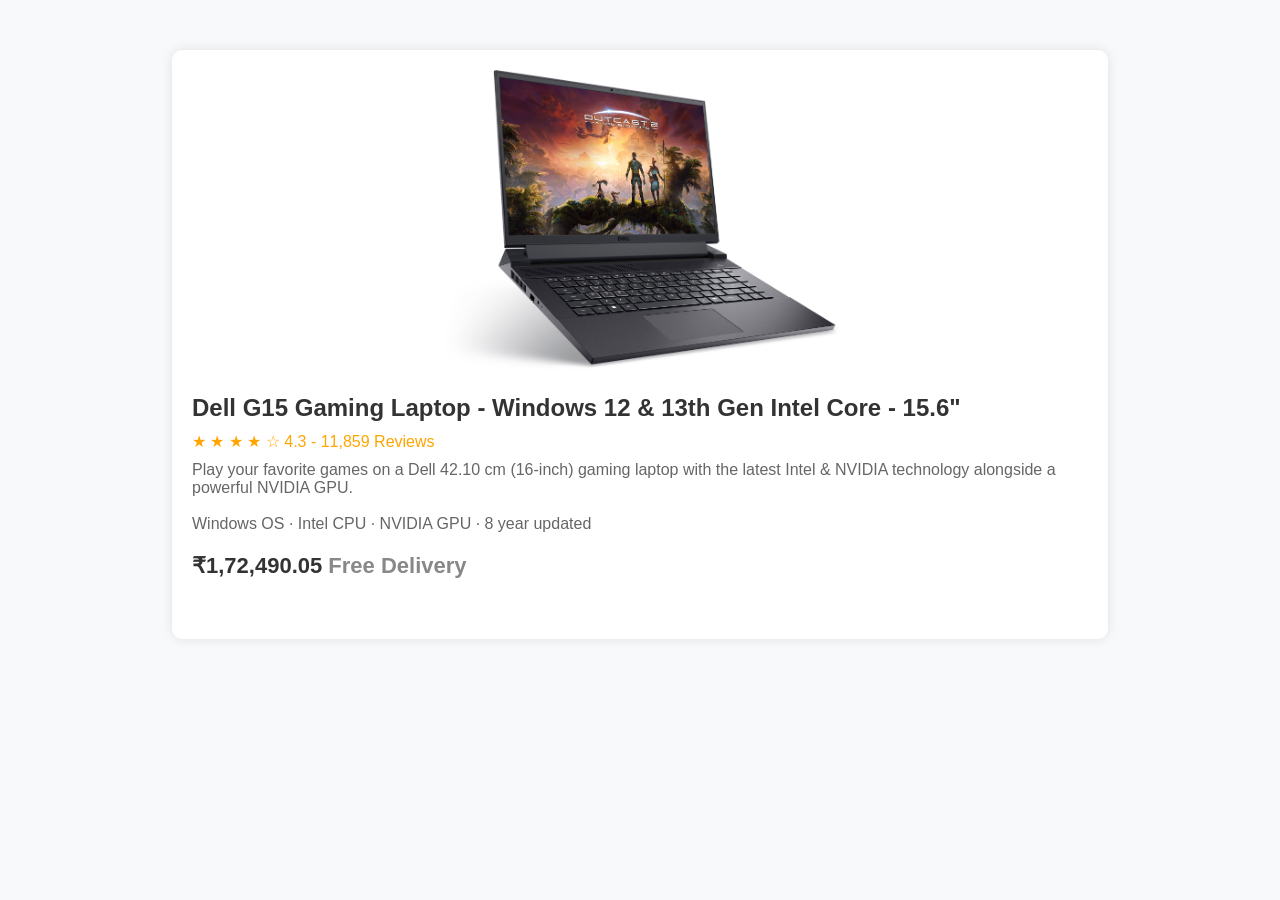
==== DELL.HTML @ 5c488a1d "Update product description to include 8 year updated information" ====
<!DOCTYPE html>
<html lang="en">
<head>
    <meta charset="UTF-8">
    <meta name="viewport" content="width=device-width, initial-scale=1.0">
    <title>Dell G15 Gaming Laptop</title>
    <style>
        body {
            font-family: Arial, sans-serif;
            background-color: #f8f9fa;
            margin: 0;
            padding: 0;
        }
        .product-container {
            width: 70%;
            margin: 50px auto;
            background-color: #fff;
            box-shadow: 0px 0px 12px rgba(0, 0, 0, 0.1);
            border-radius: 10px;
            padding: 20px;
        }
        .product-image {
            text-align: center;
        }
        .product-image img {
            width: 80%;
            max-width: 400px;
            border-radius: 8px;
        }
        .product-info {
            padding: 20px 0;
        }
        .product-title {
            font-size: 24px;
            font-weight: bold;
            margin-bottom: 10px;
            color: #333;
        }
        .product-rating {
            color: #ffa500;
            margin-bottom: 10px;
        }
        .product-description {
            font-size: 16px;
            color: #666;
            margin-bottom: 20px;
        }
        .product-price {
            font-size: 22px;
            font-weight: bold;
            color: #333;
            margin-bottom: 20px;
        }
        .product-price span {
            color: #888;
        }
        .product-link {
            font-size: 16px;
            color: #007bff;
            text-decoration: none;
        }
        .product-link:hover {
            text-decoration: underline;
        }
    </style>
</head>
<body>

    <div class="product-container">
        <div class="product-image">
            <img src="laptop1.jpg" alt="Dell G15 Gaming Laptop">
        </div>
        <div class="product-info">
            <div class="product-title">Dell G15 Gaming Laptop - Windows 12 & 13th Gen Intel Core - 15.6"</div>
            <div class="product-rating">★ ★ ★ ★ ☆ 4.3 - 11,859 Reviews</div>
            <div class="product-description">
                Play your favorite games on a Dell 42.10 cm (16-inch) gaming laptop with the latest Intel & NVIDIA technology alongside a powerful NVIDIA GPU.
                <br><br>
                Windows OS · Intel CPU · NVIDIA GPU · 8 year updated 
            </div>
            <div class="product-price">₹1,72,490.05 <span>Free Delivery</span></div>
           
        </div>
    </div>

</body>
</html>
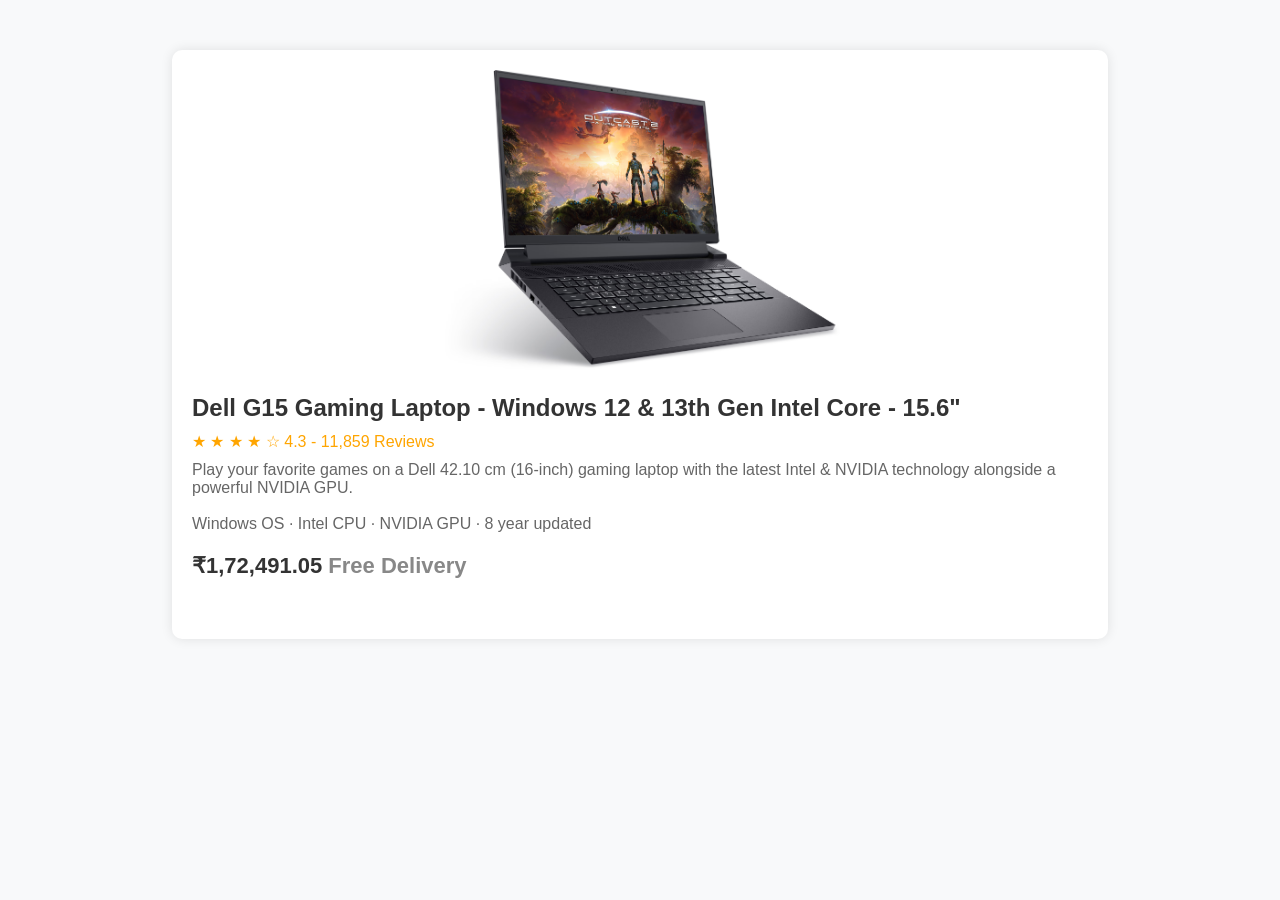
==== commit e089929c: "Update product price for Dell G15 Gaming Laptop" ====
--- a/DELL.HTML
+++ b/DELL.HTML
@@ -78,7 +78,7 @@
                 <br><br>
                 Windows OS · Intel CPU · NVIDIA GPU · 8 year updated 
             </div>
-            <div class="product-price">₹1,72,490.05 <span>Free Delivery</span></div>
+            <div class="product-price">₹1,72,491.05 <span>Free Delivery</span></div>
            
         </div>
     </div>
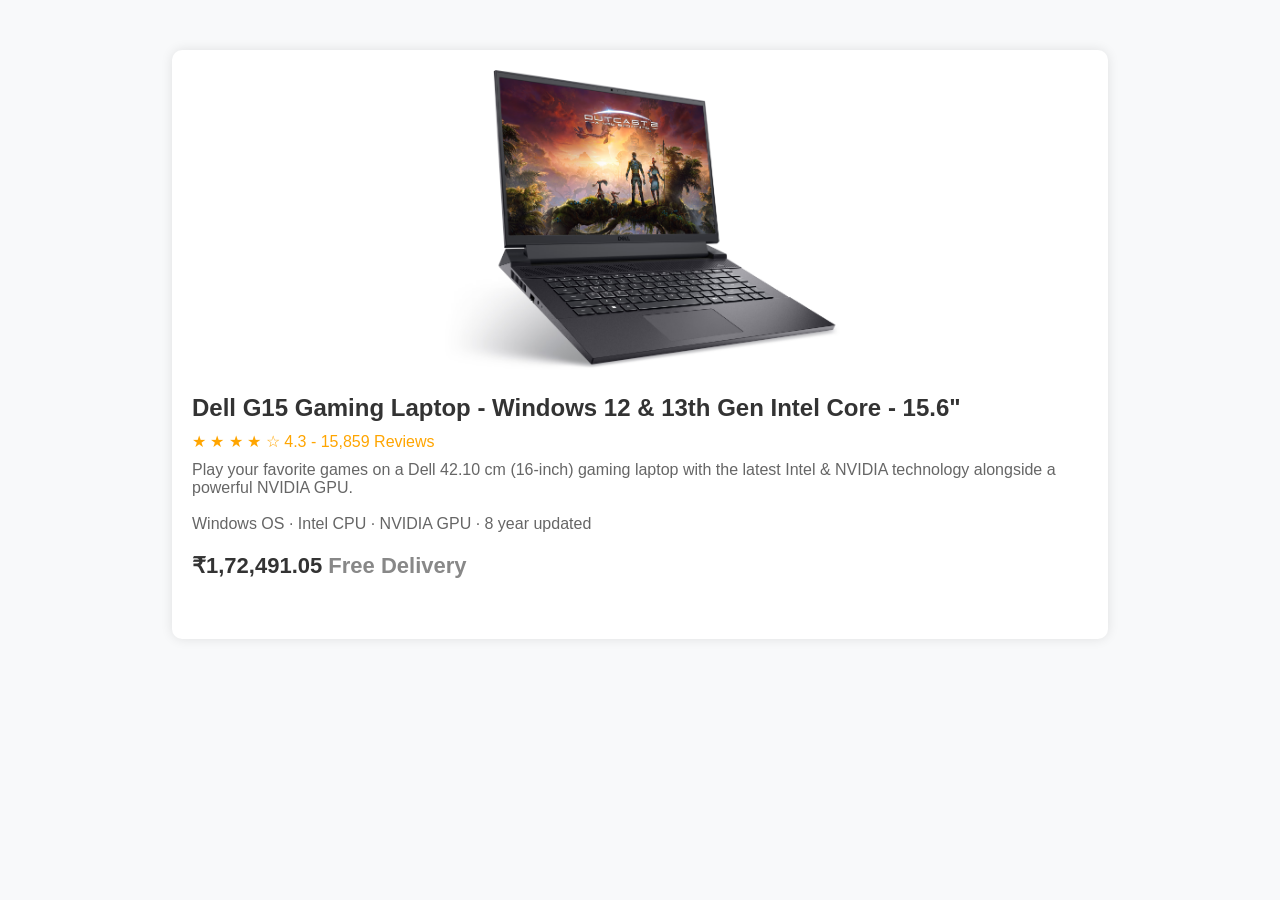
==== commit c6188a42: "Update review count for Dell G15 Gaming Laptop to" ====
--- a/DELL.HTML
+++ b/DELL.HTML
@@ -72,7 +72,7 @@
         </div>
         <div class="product-info">
             <div class="product-title">Dell G15 Gaming Laptop - Windows 12 & 13th Gen Intel Core - 15.6"</div>
-            <div class="product-rating">★ ★ ★ ★ ☆ 4.3 - 11,859 Reviews</div>
+            <div class="product-rating">★ ★ ★ ★ ☆ 4.3 - 15,859 Reviews</div>
             <div class="product-description">
                 Play your favorite games on a Dell 42.10 cm (16-inch) gaming laptop with the latest Intel & NVIDIA technology alongside a powerful NVIDIA GPU.
                 <br><br>
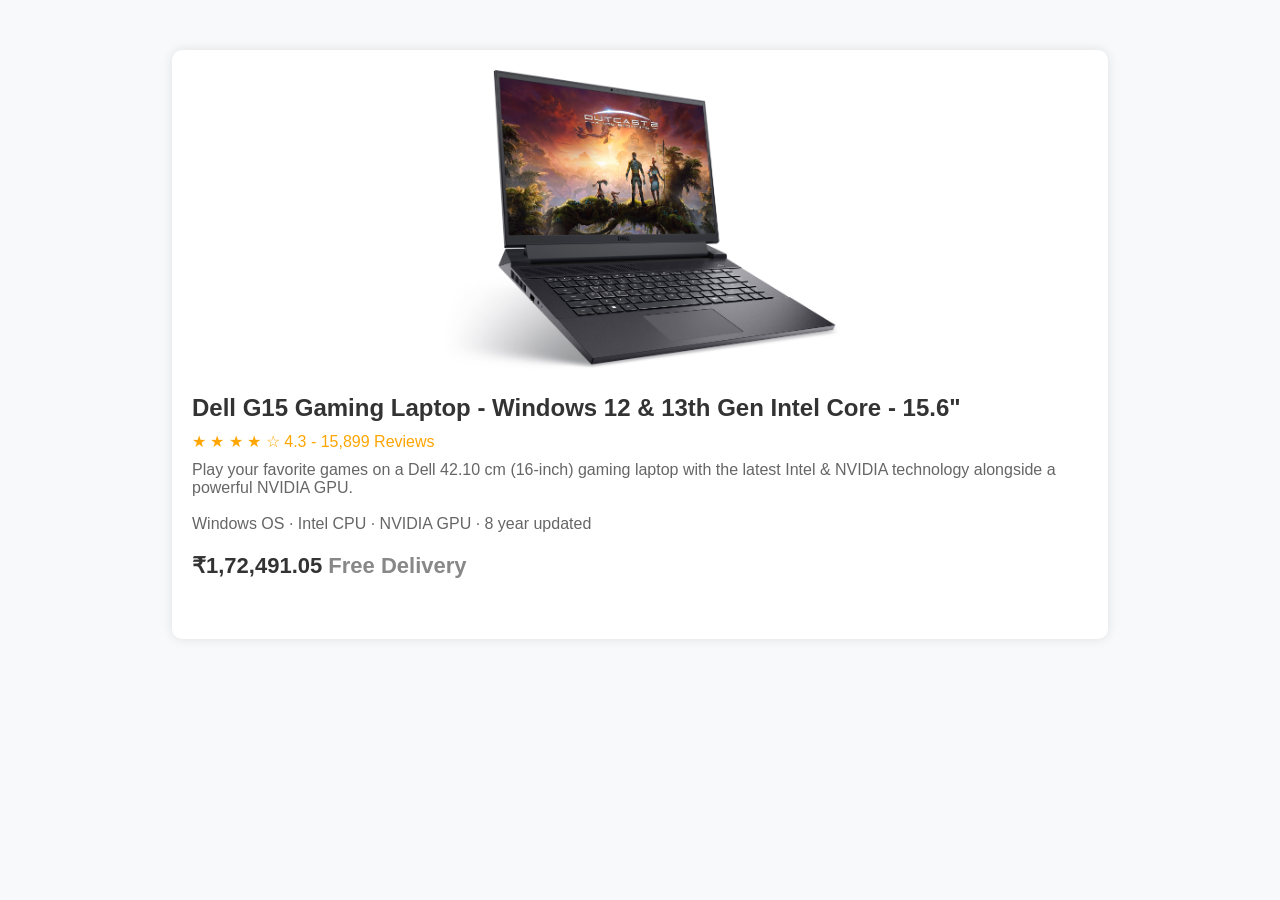
==== commit 1803b6a7: "Update review count for Dell G15 Gaming Laptop to 15,899" ====
--- a/DELL.HTML
+++ b/DELL.HTML
@@ -72,7 +72,7 @@
         </div>
         <div class="product-info">
             <div class="product-title">Dell G15 Gaming Laptop - Windows 12 & 13th Gen Intel Core - 15.6"</div>
-            <div class="product-rating">★ ★ ★ ★ ☆ 4.3 - 15,859 Reviews</div>
+            <div class="product-rating">★ ★ ★ ★ ☆ 4.3 - 15,899 Reviews</div>
             <div class="product-description">
                 Play your favorite games on a Dell 42.10 cm (16-inch) gaming laptop with the latest Intel & NVIDIA technology alongside a powerful NVIDIA GPU.
                 <br><br>
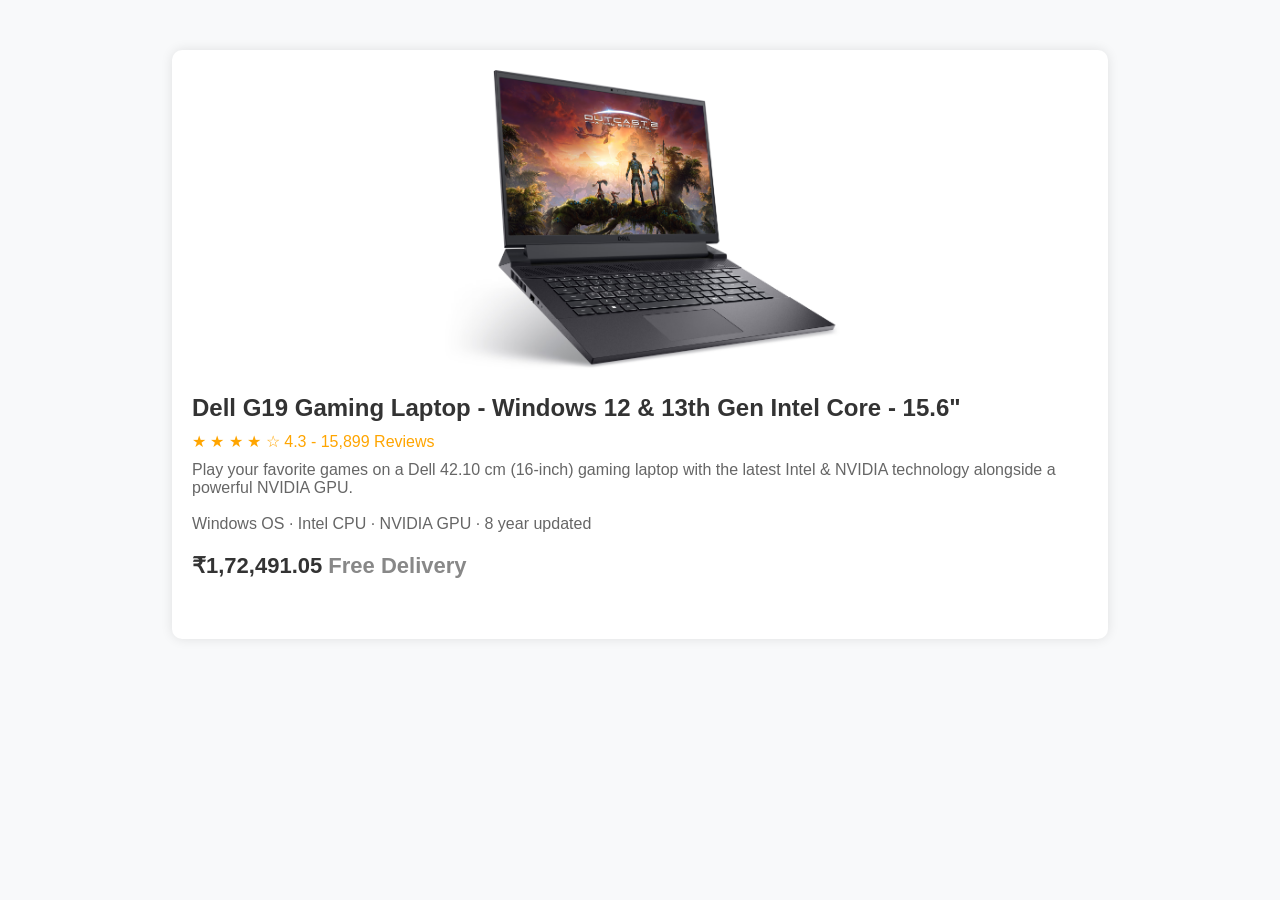
==== commit 9c1ed777: "Update product title for Dell G15 Gaming Laptop to Dell G19 Gaming Laptop" ====
--- a/DELL.HTML
+++ b/DELL.HTML
@@ -71,7 +71,7 @@
             <img src="laptop1.jpg" alt="Dell G15 Gaming Laptop">
         </div>
         <div class="product-info">
-            <div class="product-title">Dell G15 Gaming Laptop - Windows 12 & 13th Gen Intel Core - 15.6"</div>
+            <div class="product-title">Dell G19 Gaming Laptop - Windows 12 & 13th Gen Intel Core - 15.6"</div>
             <div class="product-rating">★ ★ ★ ★ ☆ 4.3 - 15,899 Reviews</div>
             <div class="product-description">
                 Play your favorite games on a Dell 42.10 cm (16-inch) gaming laptop with the latest Intel & NVIDIA technology alongside a powerful NVIDIA GPU.
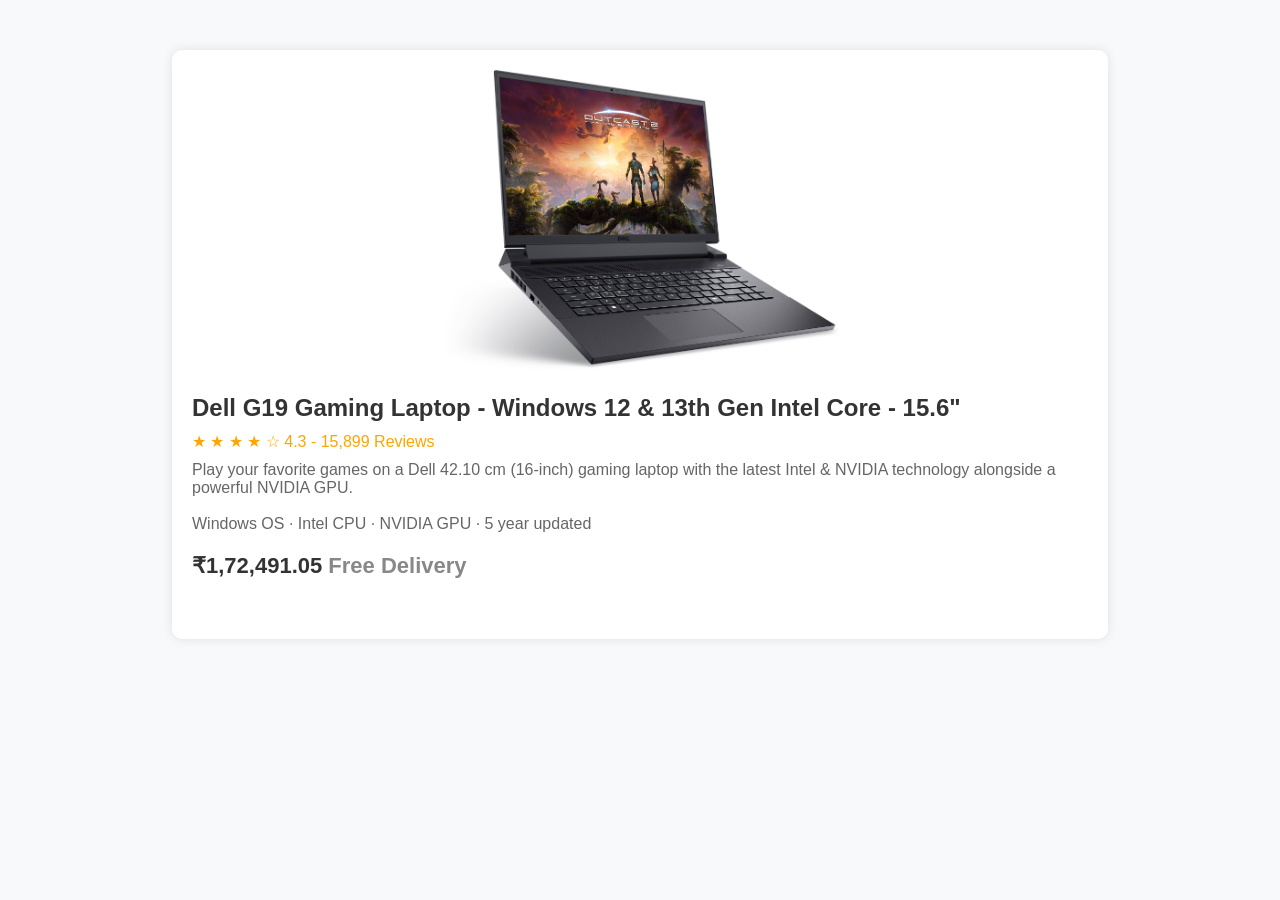
==== commit 0f8faf4e: "Update product description for Dell G15 Gaming Laptop to reflect 5 year update" ====
--- a/DELL.HTML
+++ b/DELL.HTML
@@ -76,7 +76,7 @@
             <div class="product-description">
                 Play your favorite games on a Dell 42.10 cm (16-inch) gaming laptop with the latest Intel & NVIDIA technology alongside a powerful NVIDIA GPU.
                 <br><br>
-                Windows OS · Intel CPU · NVIDIA GPU · 8 year updated 
+                Windows OS · Intel CPU · NVIDIA GPU · 5 year updated 
             </div>
             <div class="product-price">₹1,72,491.05 <span>Free Delivery</span></div>
            
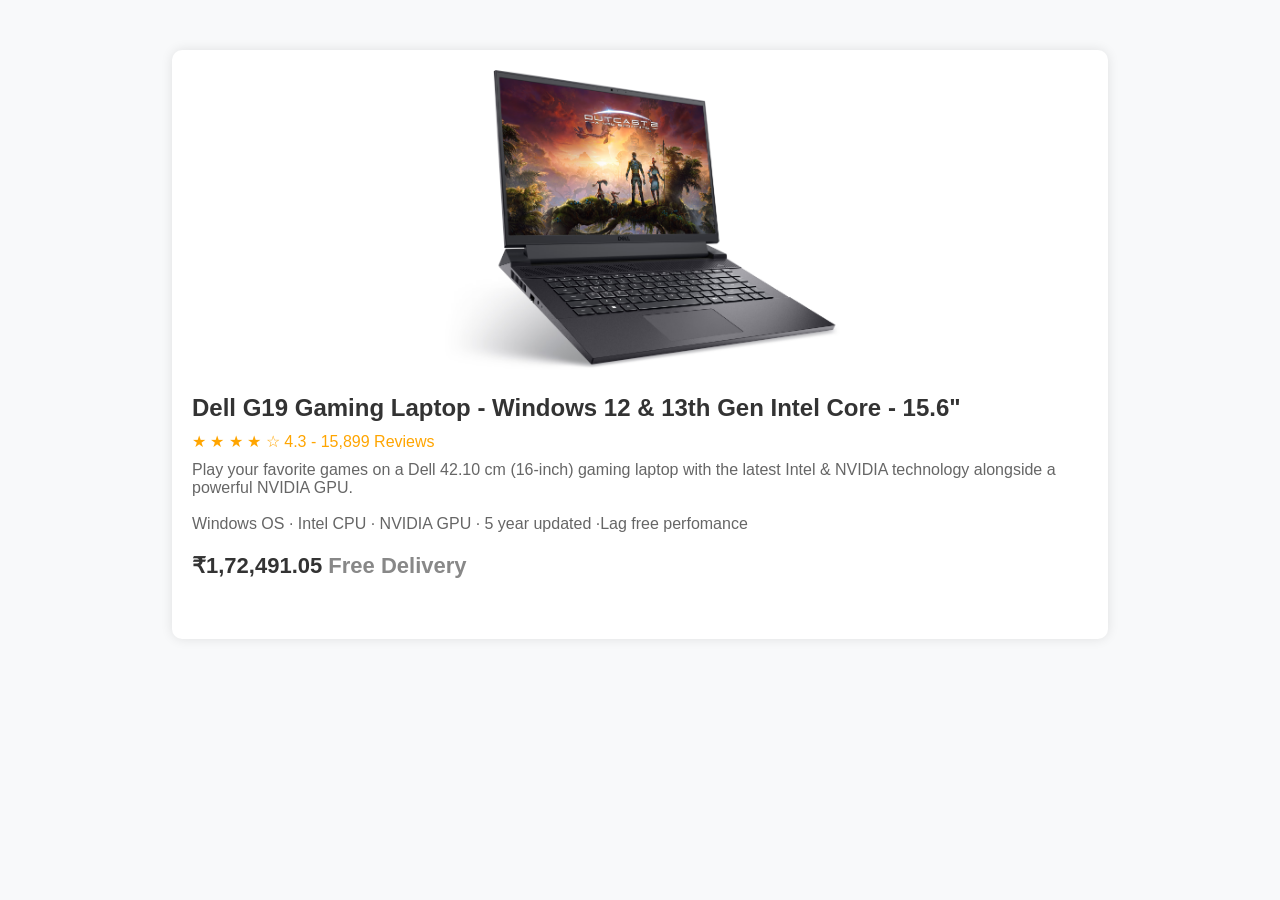
==== commit dae2def7: "Update product description to highlight lag-free performance" ====
--- a/DELL.HTML
+++ b/DELL.HTML
@@ -76,7 +76,7 @@
             <div class="product-description">
                 Play your favorite games on a Dell 42.10 cm (16-inch) gaming laptop with the latest Intel & NVIDIA technology alongside a powerful NVIDIA GPU.
                 <br><br>
-                Windows OS · Intel CPU · NVIDIA GPU · 5 year updated 
+                Windows OS · Intel CPU · NVIDIA GPU · 5 year updated ·Lag free perfomance
             </div>
             <div class="product-price">₹1,72,491.05 <span>Free Delivery</span></div>
            
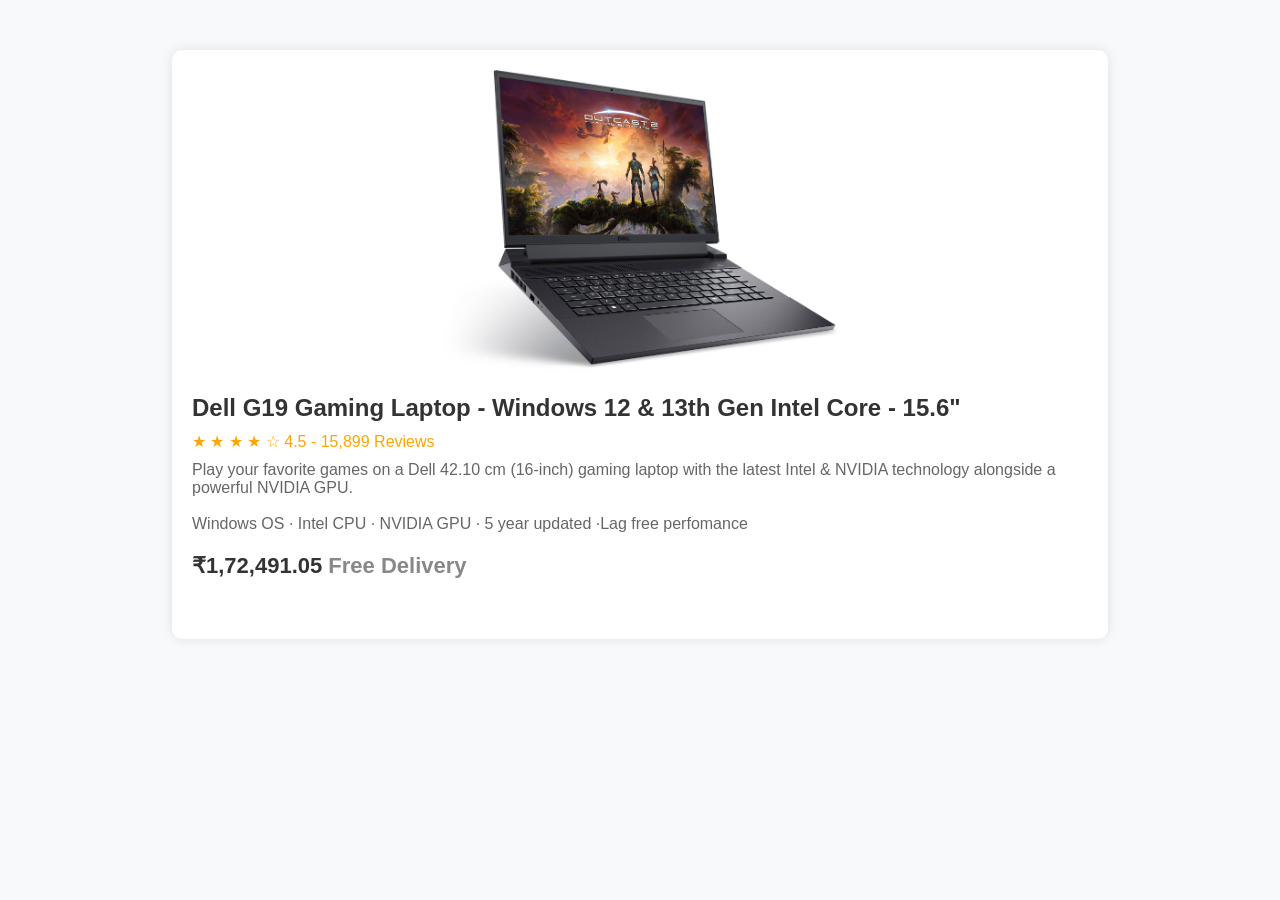
==== commit 3861fccc: "Update product rating to reflect improved customer feedback" ====
--- a/DELL.HTML
+++ b/DELL.HTML
@@ -72,7 +72,7 @@
         </div>
         <div class="product-info">
             <div class="product-title">Dell G19 Gaming Laptop - Windows 12 & 13th Gen Intel Core - 15.6"</div>
-            <div class="product-rating">★ ★ ★ ★ ☆ 4.3 - 15,899 Reviews</div>
+            <div class="product-rating">★ ★ ★ ★ ☆ 4.5 - 15,899 Reviews</div>
             <div class="product-description">
                 Play your favorite games on a Dell 42.10 cm (16-inch) gaming laptop with the latest Intel & NVIDIA technology alongside a powerful NVIDIA GPU.
                 <br><br>
